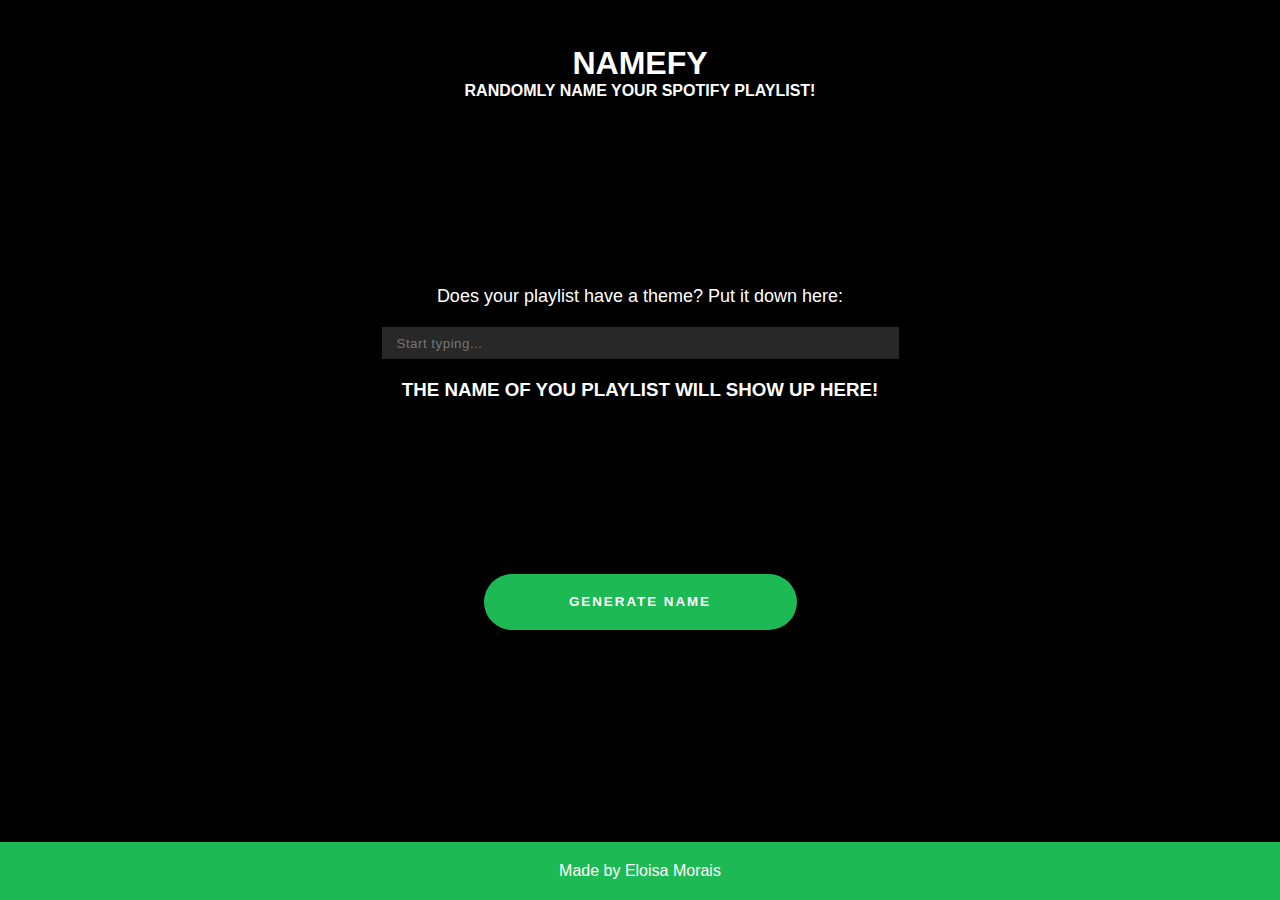
==== Namefy/index.html @ a20498ab "Applied changes to the footer." ====
<!DOCTYPE html>
<html lang="en">
<head>
    <meta charset="UTF-8">
    <meta name="viewport" content="width=device-width, initial-scale=1.0">
    <meta http-equiv="X-UA-Compatible" content="ie=edge">
    <title>Namefy - Randomly name your Spotify playlist</title>
    <link rel="stylesheet" href="style.css">
</head>
<body>
    <div class="container">
        <header class="header">
            <h1 class="title">Namefy</h1>
            <h4>Randomly name your Spotify playlist!</h4>
        </header>
        <section class="functionality">
            <label for="user-input" class="label">Does your playlist have a theme? Put it down here:</label>
            <input type="text" id="user-input" onchange="getUserInput(event)"" placeholder="Start typing...">
            <div id="playlist-name">
                <h3>The name of you playlist will show up here!</h3>
            </div>
            <button class="btn" onclick="generateName()">Generate Name</button>
        </section>
        <footer class="footer">    
            <p>Made by <a href="http://github.com/eloisasmorais">Eloisa Morais</a></p>
        </footer>
    </div>

    <script src="script.js"></script>
</body>
</html>
---- Namefy/style.css ----
* {
    height: 100vh;
    width: 100%;
    margin: 0;
}

h1, h2, h3, h4, h5, h6, button {
    height: auto;
    margin: 0;
    text-transform: uppercase;
} 

.container {
    height: 100%;
    display: flex;
    flex-direction: column;
    align-items: center;
    justify-content: flex-start;
    font-family: sans-serif;
    background-color: #000;
    color: #fff;
}

.container h1, .container h3, p, footer {
    font-family: Circular, Helvetica, Arial, sans-serif;
    margin-bottom: 0;
}

.header {
    text-align: center;
    position: relative;
    top: 5vh;
}

.title {
    margin-bottom: 5px;
}

.functionality {
    /* border: red solid 2px; */
    display: inline-block;
    /* height: 50px; */
    /* position: relative; */
    /* top: -285px; */
    width: 900px;
    text-align: center;
    position: relative;
    bottom: 15vh;
}

.label {
    font-size: 18px;
    margin-bottom: 20px;
}

#user-input {
    height: 30px;
    width: 500px;
    margin-top: 20px;
    margin-bottom: 20px;
    background-color: #282828;
    color: #fff;
    border: none;
    padding-left: 15px;
    letter-spacing: .5px;
}

#playlist-name {
    display: inline-block;
    height: 150px;
}

/* .generated {
    height: 150px;
} */

.btn {
    width: 313px;
    height: 56px;
    border: none; 
    border-radius: 500px;
    padding: 19px 56px 21px;
    letter-spacing: 2px;
    font-weight: bold;
    background-color: #1DB954;
    color: #fff;
    position: relative;
    bottom: -5vh;
}


.btn:hover {
    background-color: #1ed760;
    cursor: pointer;
} 

.footer {
    height: 10vh;
    background-color: #1DB954;
    text-align: center;
}

.footer p {
    height: auto;
    padding: 20px 0;
    text-transform: none;
}

.footer a {
    text-decoration: none;
    color: #fff;
}

.footer a:hover {
    text-decoration: underline;
}
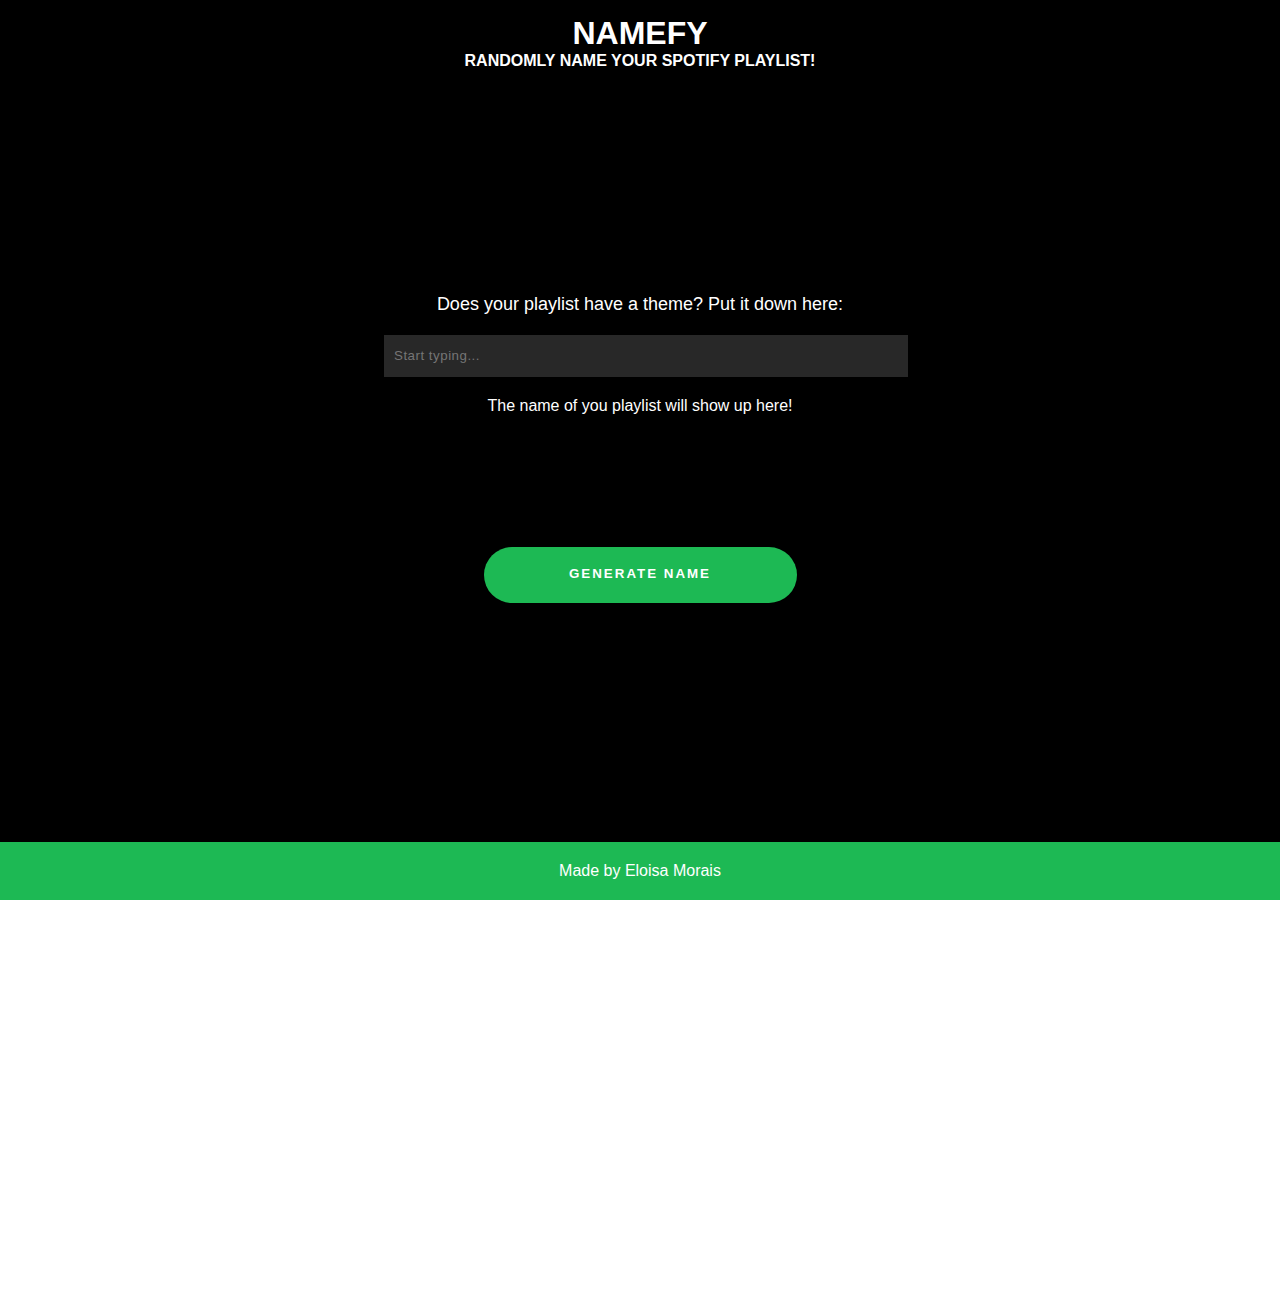
==== commit dc5ee32e: "Changes in font size." ====
--- a/Namefy/index.html
+++ b/Namefy/index.html
@@ -10,14 +10,14 @@
 <body>
     <div class="container">
         <header class="header">
-            <h1 class="title">Namefy</h1>
-            <h4>Randomly name your Spotify playlist!</h4>
+            <h1 class="title"><a href="index.html">Namefy</a></h1>
+            <h4 class="subtitle">Randomly name your Spotify playlist!</h4>
         </header>
         <section class="functionality">
             <label for="user-input" class="label">Does your playlist have a theme? Put it down here:</label>
             <input type="text" id="user-input" onchange="getUserInput(event)"" placeholder="Start typing...">
             <div id="playlist-name">
-                <h3>The name of you playlist will show up here!</h3>
+                <p>The name of you playlist will show up here!</p>
             </div>
             <button class="btn" onclick="generateName()">Generate Name</button>
         </section>
--- a/Namefy/style.css
+++ b/Namefy/style.css
@@ -11,7 +11,8 @@
 } 
 
 .container {
-    height: 100%;
+    height: 100vh;
+    width: 100%;
     display: flex;
     flex-direction: column;
     align-items: center;
@@ -28,24 +29,29 @@
 
 .header {
     text-align: center;
-    position: relative;
-    top: 5vh;
+    /* position: relative;
+    top: 5vh; */
+    /* height: auto;
+    margin-bottom: 160px; */
+    margin-top: 15px;
 }
 
 .title {
     margin-bottom: 5px;
 }
 
+.subtitle {
+    font-size: 1em;
+}
+
 .functionality {
     /* border: red solid 2px; */
     display: inline-block;
-    /* height: 50px; */
-    /* position: relative; */
-    /* top: -285px; */
-    width: 900px;
+    width: 40%;
     text-align: center;
     position: relative;
     bottom: 15vh;
+    padding: 0 20px;
 }
 
 .label {
@@ -54,14 +60,14 @@
 }
 
 #user-input {
-    height: 30px;
-    width: 500px;
+    height: 40px;
+    width: 100%;
     margin-top: 20px;
     margin-bottom: 20px;
     background-color: #282828;
     color: #fff;
     border: none;
-    padding-left: 15px;
+    padding-left: 10px;
     letter-spacing: .5px;
 }
 
@@ -84,8 +90,6 @@
     font-weight: bold;
     background-color: #1DB954;
     color: #fff;
-    position: relative;
-    bottom: -5vh;
 }
 
 
@@ -106,11 +110,58 @@
     text-transform: none;
 }
 
-.footer a {
+a {
     text-decoration: none;
     color: #fff;
 }
 
 .footer a:hover {
     text-decoration: underline;
+}
+
+@media screen and (min-width: 300px) 
+and (max-width: 1200px) {
+    * {
+        height: 90vh;
+        width: 100%;
+        margin: 0;
+    }
+
+    .container {
+        overflow: hidden;
+        width: 100%;
+    }
+
+    .title {
+        font-size: 1.5em;
+    }
+
+    .subtitle  {
+        font-size: .7em;
+    }
+    
+    .functionality .label {
+        font-size: .8em;
+    }
+
+    .functionality {
+        /* border: red solid 2px; */
+        width: 90%;
+    }
+
+    #user-input {
+        height: 40px;
+        width: 90%;
+        margin-top: 20px;
+        margin-bottom: 20px;
+        background-color: #282828;
+        color: #fff;
+        border: none;
+        padding-left: 15px;
+        letter-spacing: .5px;
+    }
+
+    .btn {
+        width: 337px;
+    }
 }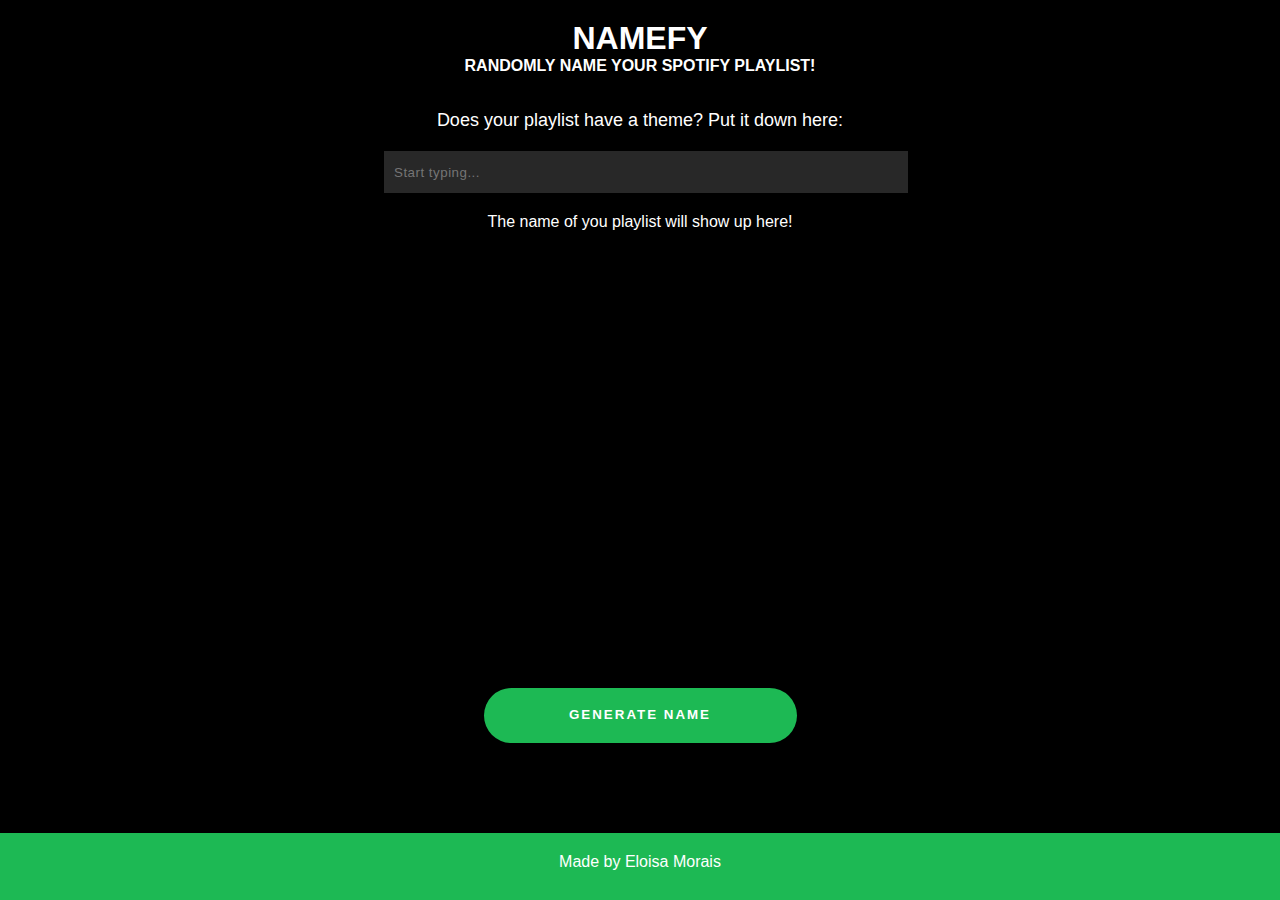
==== commit ccaa2ca5: "Fixed flexbox problems." ====
--- a/Namefy/index.html
+++ b/Namefy/index.html
@@ -19,8 +19,8 @@
             <div id="playlist-name">
                 <p>The name of you playlist will show up here!</p>
             </div>
-            <button class="btn" onclick="generateName()">Generate Name</button>
         </section>
+        <button class="btn" onclick="generateName()">Generate Name</button>
         <footer class="footer">    
             <p>Made by <a href="http://github.com/eloisasmorais">Eloisa Morais</a></p>
         </footer>
--- a/Namefy/style.css
+++ b/Namefy/style.css
@@ -16,7 +16,7 @@
     display: flex;
     flex-direction: column;
     align-items: center;
-    justify-content: flex-start;
+    justify-content: space-around;
     font-family: sans-serif;
     background-color: #000;
     color: #fff;
@@ -29,11 +29,13 @@
 
 .header {
     text-align: center;
+    height: auto;
+    margin-top: 20px;
+    margin-bottom: 35px;
     /* position: relative;
     top: 5vh; */
     /* height: auto;
     margin-bottom: 160px; */
-    margin-top: 15px;
 }
 
 .title {
@@ -49,8 +51,6 @@
     display: inline-block;
     width: 40%;
     text-align: center;
-    position: relative;
-    bottom: 15vh;
     padding: 0 20px;
 }
 
@@ -72,8 +72,12 @@
 }
 
 #playlist-name {
-    display: inline-block;
-    height: 150px;
+    height: 100px;
+    margin-bottom: 150px;
+}
+
+#playlist-name p {
+    height: auto;
 }
 
 /* .generated {
@@ -90,6 +94,8 @@
     font-weight: bold;
     background-color: #1DB954;
     color: #fff;
+    position: relative;
+    bottom: 10vh;
 }
 
 
@@ -132,16 +138,21 @@
         width: 100%;
     }
 
+    .header {
+        margin-bottom: 70px;
+    }
+
     .title {
         font-size: 1.5em;
     }
 
     .subtitle  {
-        font-size: .7em;
+        font-size: .8em;
     }
     
     .functionality .label {
         font-size: .8em;
+        font-weight: bold;
     }
 
     .functionality {
@@ -152,8 +163,8 @@
     #user-input {
         height: 40px;
         width: 90%;
-        margin-top: 20px;
-        margin-bottom: 20px;
+        margin-top: 25px;
+        margin-bottom: 80px;
         background-color: #282828;
         color: #fff;
         border: none;
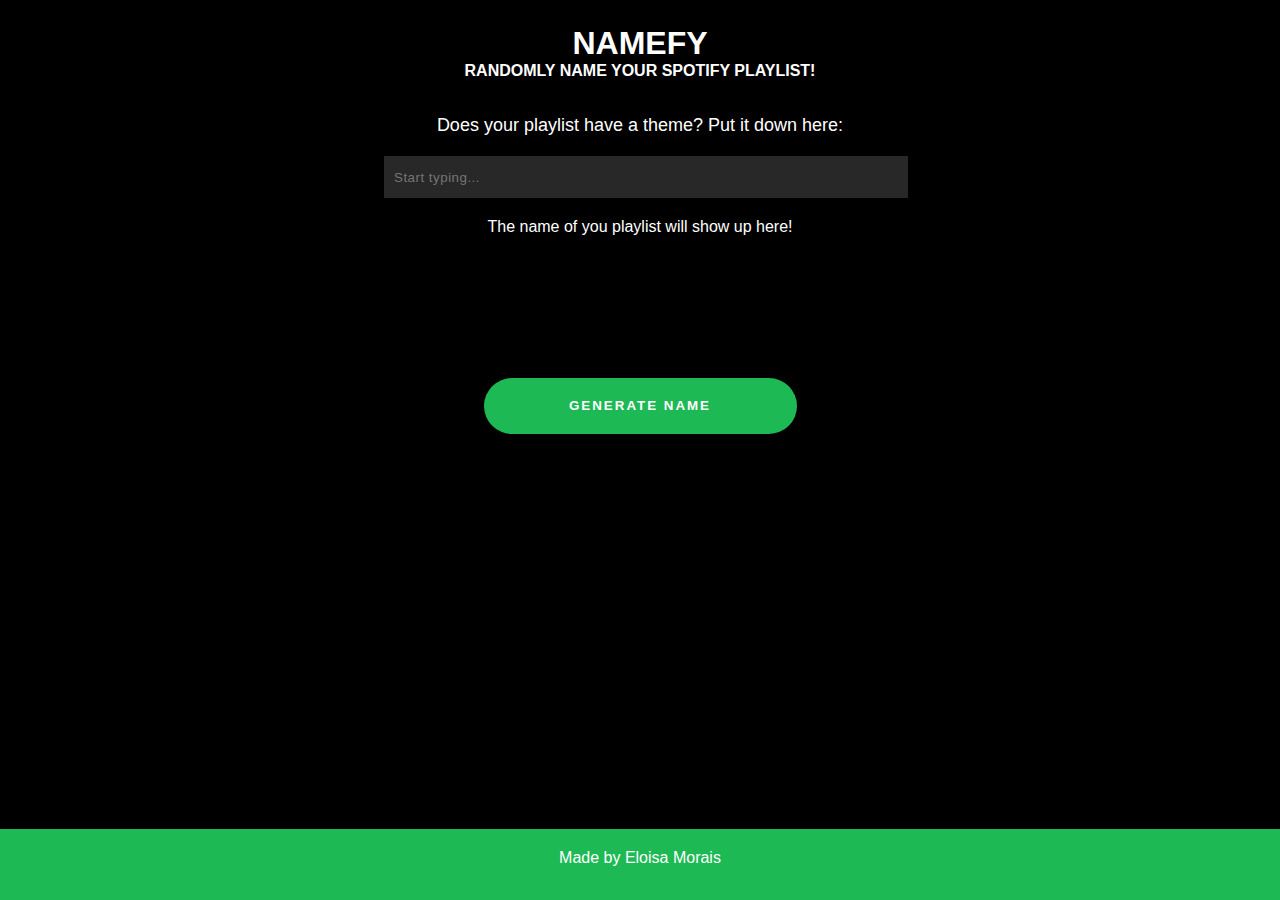
==== commit ef7f45e2: "Changed some item's position." ====
--- a/Namefy/index.html
+++ b/Namefy/index.html
@@ -19,8 +19,8 @@
             <div id="playlist-name">
                 <p>The name of you playlist will show up here!</p>
             </div>
+            <button class="btn" onclick="generateName()">Generate Name</button>
         </section>
-        <button class="btn" onclick="generateName()">Generate Name</button>
         <footer class="footer">    
             <p>Made by <a href="http://github.com/eloisasmorais">Eloisa Morais</a></p>
         </footer>
--- a/Namefy/style.css
+++ b/Namefy/style.css
@@ -30,7 +30,7 @@
 .header {
     text-align: center;
     height: auto;
-    margin-top: 20px;
+    margin-top: 25px;
     margin-bottom: 35px;
     /* position: relative;
     top: 5vh; */
@@ -126,13 +126,7 @@
 }
 
 @media screen and (min-width: 300px) 
-and (max-width: 1200px) {
-    * {
-        height: 90vh;
-        width: 100%;
-        margin: 0;
-    }
-
+and (max-width: 600px) {
     .container {
         overflow: hidden;
         width: 100%;
@@ -172,7 +166,24 @@
         letter-spacing: .5px;
     }
 
+    #playlist-name {
+        height: 100px;
+        margin-bottom: 100px;
+    }
+    
+    #playlist-name p {
+        height: auto;
+        position: relative;
+        top: 15vh;
+    }
+
     .btn {
-        width: 337px;
+        width: 300px;
+        position: relative;
+        top: 20vh;
     }
-}+}
+
+/* @media screen and (min-width: 700px) and (max-width: 1200px) {
+
+} */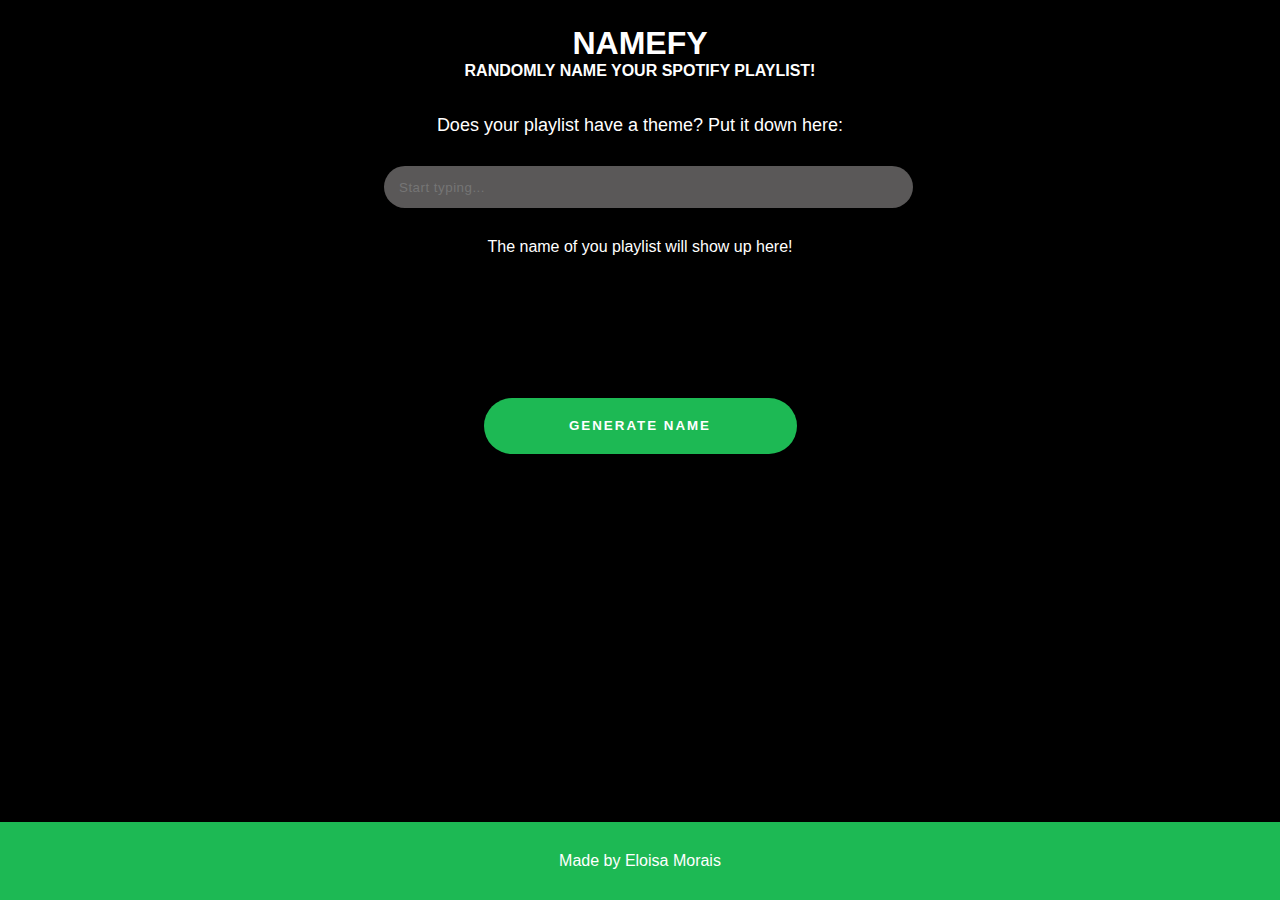
==== commit b8e2b74a: "changed input background color and fixed extra white space under the footer" ====
--- a/Namefy/index.html
+++ b/Namefy/index.html
@@ -15,7 +15,7 @@
         </header>
         <section class="functionality">
             <label for="user-input" class="label">Does your playlist have a theme? Put it down here:</label>
-            <input type="text" id="user-input" onchange="getUserInput(event)"" placeholder="Start typing...">
+            <input type="text" id="user-input" onchange="getUserInput(event)" placeholder="Start typing...">
             <div id="playlist-name">
                 <p>The name of you playlist will show up here!</p>
             </div>
--- a/Namefy/style.css
+++ b/Namefy/style.css
@@ -32,10 +32,6 @@
     height: auto;
     margin-top: 25px;
     margin-bottom: 35px;
-    /* position: relative;
-    top: 5vh; */
-    /* height: auto;
-    margin-bottom: 160px; */
 }
 
 .title {
@@ -47,7 +43,6 @@
 }
 
 .functionality {
-    /* border: red solid 2px; */
     display: inline-block;
     width: 40%;
     text-align: center;
@@ -62,12 +57,13 @@
 #user-input {
     height: 40px;
     width: 100%;
-    margin-top: 20px;
-    margin-bottom: 20px;
-    background-color: #282828;
-    color: #fff;
+    margin-top: 30px;
+    margin-bottom: 30px;
+    background-color:#5a5858;
+    color: #fff;
+    border-radius: 500px;
     border: none;
-    padding-left: 10px;
+    padding-left: 15px;
     letter-spacing: .5px;
 }
 
@@ -79,10 +75,6 @@
 #playlist-name p {
     height: auto;
 }
-
-/* .generated {
-    height: 150px;
-} */
 
 .btn {
     width: 313px;
@@ -112,7 +104,7 @@
 
 .footer p {
     height: auto;
-    padding: 20px 0;
+    padding: 30px 0;
     text-transform: none;
 }
 
@@ -150,7 +142,6 @@
     }
 
     .functionality {
-        /* border: red solid 2px; */
         width: 90%;
     }
 
@@ -178,12 +169,49 @@
     }
 
     .btn {
-        width: 300px;
-        position: relative;
-        top: 20vh;
-    }
-}
-
-/* @media screen and (min-width: 700px) and (max-width: 1200px) {
-
-} */+        width: 290px;
+        position: relative;
+        top: -5vh;
+    }
+}
+
+@media screen and (min-width: 601px) and (max-width: 1200px) {
+    .functionality {
+        width: 90%;
+        position: relative;
+        top: 8vh;
+    }
+
+    #user-input {
+        height: 40px;
+        width: 90%;
+        margin-top: 25px;
+        margin-bottom: 80px;
+        background-color: #282828;
+        color: #fff;
+        border: none;
+        padding-left: 15px;
+        letter-spacing: .5px;
+    }
+    
+    #playlist-name {
+        height: 100px;
+        margin-bottom: 100px;
+    }
+    
+    #playlist-name p {
+        height: auto;
+        position: relative;
+        top: 15vh;
+    }
+    
+    .btn {
+        position: relative;
+        top: -5vh;
+    }
+    .footer p {
+        height: auto;
+        padding: 24px 0;
+        text-transform: none;
+    }
+}